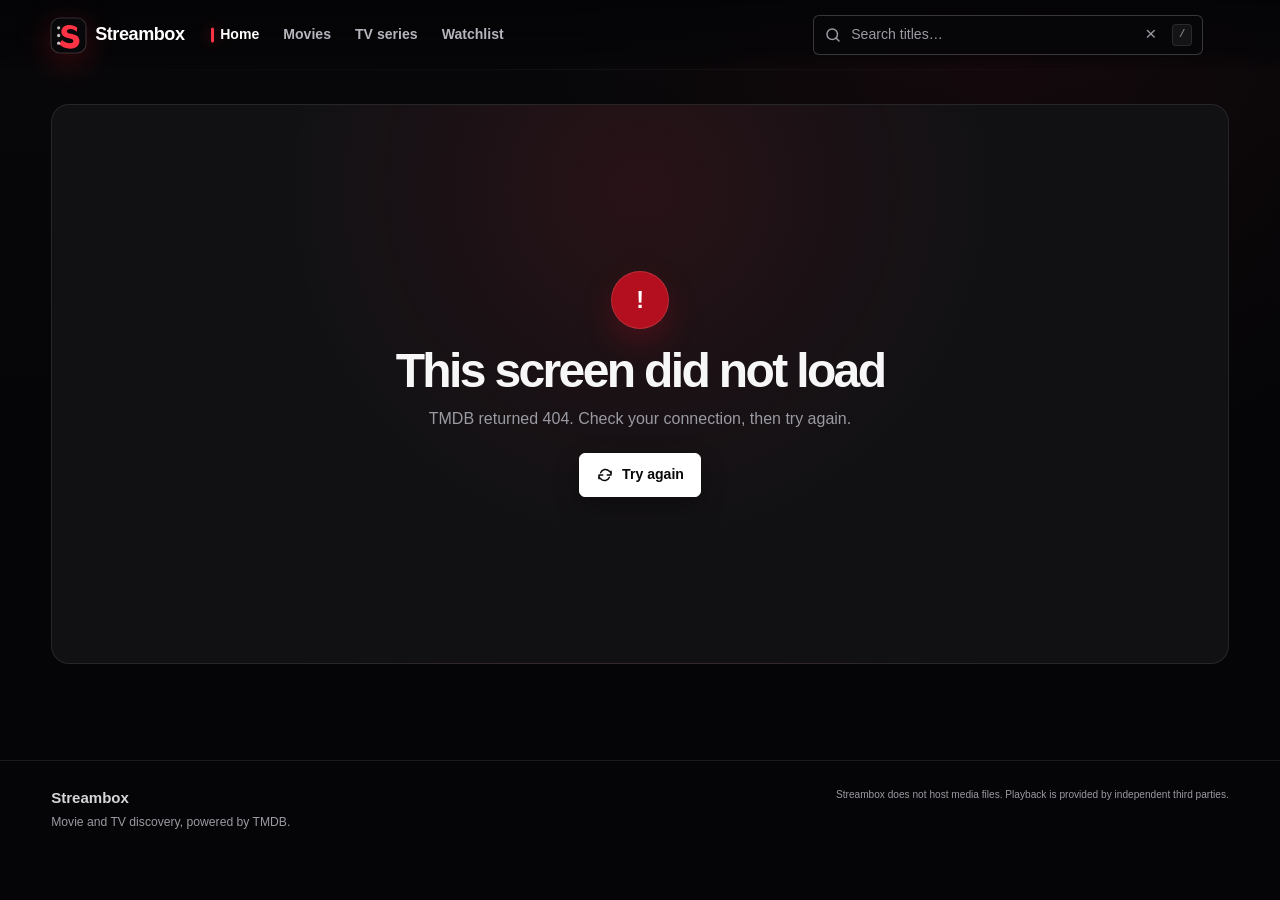
==== index.html @ b976c055 "Add files via upload" ====
<!doctype html>
<html lang="en" data-theme="dark">
<head>
  <meta charset="utf-8">
  <meta name="viewport" content="width=device-width, initial-scale=1, viewport-fit=cover">
  <meta name="theme-color" content="#050507">
  <meta name="color-scheme" content="dark">

  <title>Streambox — Discover Movies &amp; TV Series</title>
  <meta name="description" content="Explore and filter trending movies and TV series on Streambox, save a watchlist, and continue from your latest season and episode.">
  <meta name="author" content="Streambox">
  <meta name="application-name" content="Streambox">
  <meta name="apple-mobile-web-app-title" content="Streambox">
  <meta name="robots" content="index, follow, max-image-preview:large, max-snippet:-1, max-video-preview:-1">
  <meta name="referrer" content="strict-origin-when-cross-origin">

  <link rel="canonical" href="https://streambox.robpertua.workers.dev/">
  <link rel="sitemap" type="application/xml" href="https://streambox.robpertua.workers.dev/sitemap.xml">
  <meta property="og:type" content="website">
  <meta property="og:url" content="https://streambox.robpertua.workers.dev/">
  <meta property="og:locale" content="en_US">
  <meta property="og:site_name" content="Streambox">
  <meta property="og:title" content="Streambox — Discover Movies &amp; TV Series">
  <meta property="og:description" content="Explore trending movies and TV series, search the TMDB catalog, and build your personal watchlist.">
  <meta property="og:image" content="https://streambox.robpertua.workers.dev/og-image.jpeg">
  <meta property="og:image:alt" content="Streambox movie and TV catalog">
  <meta property="og:image:type" content="image/jpeg">
  <meta property="og:image:width" content="1200">
  <meta property="og:image:height" content="630">
  <meta name="twitter:card" content="summary_large_image">
  <meta name="twitter:title" content="Streambox — Discover Movies &amp; TV Series">
  <meta name="twitter:description" content="Explore trending movies and TV series, search the TMDB catalog, and build your personal watchlist.">
  <meta name="twitter:image" content="https://streambox.robpertua.workers.dev/og-image.jpeg">
  <meta name="twitter:image:alt" content="Streambox movie and TV catalog">

  <link rel="icon" href="favicon.ico" sizes="any">
  <link rel="icon" href="favicon.svg" type="image/svg+xml">
  <link rel="apple-touch-icon" href="apple-touch-icon.png">

  <link rel="preconnect" href="https://image.tmdb.org" crossorigin>
  <link rel="dns-prefetch" href="https://image.tmdb.org">

  <script type="application/ld+json">
  {
    "@context": "https://schema.org",
    "@graph": [
      {
        "@type": "WebSite",
        "@id": "https://streambox.robpertua.workers.dev/#website",
        "url": "https://streambox.robpertua.workers.dev/",
        "name": "Streambox",
        "description": "Discover movies and TV series, search the TMDB catalog, and save a personal watchlist.",
        "inLanguage": "en"
      },
      {
        "@type": "WebApplication",
        "@id": "https://streambox.robpertua.workers.dev/#app",
        "name": "Streambox",
        "description": "A responsive movie and TV discovery catalog powered by TMDB.",
        "url": "https://streambox.robpertua.workers.dev/",
        "image": "https://streambox.robpertua.workers.dev/og-image.jpeg",
        "applicationCategory": "EntertainmentApplication",
        "operatingSystem": "Any",
        "isAccessibleForFree": true,
        "isPartOf": {
          "@id": "https://streambox.robpertua.workers.dev/#website"
        },
        "offers": {
          "@type": "Offer",
          "price": "0",
          "priceCurrency": "USD"
        },
        "author": {
          "@type": "Organization",
          "name": "Streambox"
        }
      }
    ]
  }
  </script>

  <link rel="stylesheet" href="styles.css">
  <script src="app.js" defer></script>
</head>
<body>
  <a class="skip-link" href="#app">Skip to content</a>

  <header class="site-header" id="siteHeader">
    <nav class="nav" aria-label="Primary navigation">
      <a class="brand" href="#/home" aria-label="Streambox home">
        <svg class="brand-mark" viewBox="0 0 64 64" aria-hidden="true">
          <rect width="64" height="64" rx="16"></rect>
          <path d="M48 18c-4-3-9-5-14-5-9 0-15 5-15 12 0 8 7 10 14 12 5 1 8 2 8 5 0 2-2 4-6 4-5 0-10-2-15-6l-5 8c5 5 12 8 20 8 10 0 17-5 17-14 0-8-6-11-15-13-5-1-8-2-8-5 0-2 2-4 6-4 4 0 8 1 12 5z"></path>
          <circle cx="14" cy="18" r="3"></circle>
          <circle cx="14" cy="32" r="3"></circle>
          <circle cx="14" cy="46" r="3"></circle>
        </svg>
        <span class="brand-name">Streambox</span>
      </a>

      <div class="tabs desktop-tabs" aria-label="Browse">
        <a href="#/home" data-tab>Home</a>
        <a href="#/movies" data-tab>Movies</a>
        <a href="#/tv" data-tab>TV series</a>
        <a href="#/watchlist" data-tab>Watchlist</a>
      </div>

      <div class="search-wrap">
        <div class="search" role="search">
          <svg viewBox="0 0 24 24" aria-hidden="true">
            <circle cx="11" cy="11" r="7"></circle>
            <path d="m20 20-4-4"></path>
          </svg>
          <label class="visually-hidden" for="q">Search movies and TV series</label>
          <input id="q" type="search" role="combobox" placeholder="Search titles…" autocomplete="off" aria-autocomplete="list" aria-haspopup="listbox" aria-controls="suggest" aria-expanded="false">
          <button class="search-clear" id="searchClear" type="button" aria-label="Clear search" hidden>×</button>
          <kbd class="kbd" aria-hidden="true">/</kbd>
        </div>
        <div id="suggest" class="suggest" role="listbox" aria-label="Search suggestions"></div>
      </div>

      <div class="nav-actions">
        <button class="mobile-menu-btn" id="mobileMenuBtn" type="button" aria-label="Open menu" aria-controls="mobileMenu" aria-expanded="false">
          <span></span>
          <span></span>
          <span></span>
        </button>
      </div>
    </nav>

    <div class="mobile-menu" id="mobileMenu" aria-hidden="true">
      <nav class="mobile-menu-content" aria-label="Mobile navigation">
        <a href="#/home" data-tab class="mobile-menu-item">
          <svg viewBox="0 0 24 24" aria-hidden="true"><path d="m3 10 9-7 9 7v10a1 1 0 0 1-1 1h-5v-7H9v7H4a1 1 0 0 1-1-1Z"></path></svg>
          Home
        </a>
        <a href="#/movies" data-tab class="mobile-menu-item">
          <svg viewBox="0 0 24 24" aria-hidden="true"><rect x="3" y="4" width="18" height="16" rx="2"></rect><path d="m3 9 18-5M8 5l3 4M15 4l3 4"></path></svg>
          Movies
        </a>
        <a href="#/tv" data-tab class="mobile-menu-item">
          <svg viewBox="0 0 24 24" aria-hidden="true"><rect x="3" y="5" width="18" height="14" rx="2"></rect><path d="m8 2 4 3 4-3"></path></svg>
          TV series
        </a>
        <a href="#/watchlist" data-tab class="mobile-menu-item">
          <svg viewBox="0 0 24 24" aria-hidden="true"><path d="M6 4a2 2 0 0 1 2-2h8a2 2 0 0 1 2 2v18l-6-4-6 4Z"></path></svg>
          Watchlist
        </a>
      </nav>
    </div>
  </header>

  <main id="app" tabindex="-1" aria-live="polite" aria-busy="true">
    <section class="seo-fallback">
      <h1>Discover movies and TV series with Streambox</h1>
      <p>Explore trending titles from the TMDB catalog, search for movies and shows, save a personal watchlist, and continue watching across visits.</p>
    </section>
  </main>

  <footer class="site-footer">
    <div>
      <strong>Streambox</strong>
      <span>Movie and TV discovery, powered by TMDB.</span>
    </div>
    <small>Streambox does not host media files. Playback is provided by independent third parties.</small>
  </footer>

  <div class="toast" id="toast" role="status" aria-live="polite" aria-atomic="true"></div>
</body>
</html>
---- styles.css ----
:root {
  --bg: #050507;
  --bg-soft: #0a0a0d;
  --surface: #111114;
  --surface-raised: #18181d;
  --surface-hover: #222228;
  --text: #f7f7f8;
  --text-soft: #d5d5da;
  --muted: #9a9aa2;
  --muted-strong: #b5b5bc;
  --line: rgba(255, 255, 255, 0.09);
  --line-strong: rgba(255, 255, 255, 0.17);
  --brand: #e31b2b;
  --brand-bright: #ff3344;
  --brand-deep: #b40f1e;
  --focus: #65d5ff;
  --success: #56cc8a;
  --danger: #ff6573;
  --shadow-card: 0 18px 44px rgba(0, 0, 0, 0.52);
  --shadow-float: 0 28px 80px rgba(0, 0, 0, 0.64);
  --radius-sm: 7px;
  --radius-md: 12px;
  --radius-lg: 18px;
  --header-height: 70px;
  --content-width: 1760px;
  --page-pad: clamp(18px, 4vw, 68px);
  --display-font: "Avenir Next", "Helvetica Neue", Arial, sans-serif;
  --body-font: Inter, "Avenir Next", "Helvetica Neue", Arial, sans-serif;
  --utility-font: ui-monospace, "SFMono-Regular", Consolas, "Liberation Mono", monospace;
}

*,
*::before,
*::after {
  box-sizing: border-box;
}

html {
  min-width: 320px;
  color-scheme: dark;
  scroll-behavior: smooth;
  scroll-padding-top: calc(var(--header-height) + 24px);
  -webkit-text-size-adjust: 100%;
}

body {
  min-width: 320px;
  min-height: 100vh;
  margin: 0;
  overflow-x: hidden;
  color: var(--text);
  background: var(--bg);
  font-family: var(--body-font);
  line-height: 1.5;
  text-rendering: optimizeLegibility;
  -webkit-font-smoothing: antialiased;
}

body::before {
  content: "";
  position: fixed;
  inset: 0;
  z-index: -1;
  pointer-events: none;
  background:
    radial-gradient(circle at 78% 5%, rgba(227, 27, 43, 0.055), transparent 28rem),
    linear-gradient(180deg, #08080a 0, var(--bg) 24rem);
}

body.menu-open {
  overflow: hidden;
}

button,
input,
select {
  font: inherit;
}

button,
select,
a {
  -webkit-tap-highlight-color: transparent;
}

button {
  border: 0;
}

a {
  color: inherit;
  text-decoration: none;
}

img,
svg {
  display: block;
}

img {
  max-width: 100%;
}

::selection {
  color: #fff;
  background: var(--brand);
}

:focus-visible {
  outline: 3px solid var(--focus);
  outline-offset: 3px;
}

.visually-hidden {
  position: absolute !important;
  width: 1px !important;
  height: 1px !important;
  padding: 0 !important;
  margin: -1px !important;
  overflow: hidden !important;
  clip: rect(0, 0, 0, 0) !important;
  white-space: nowrap !important;
  border: 0 !important;
}

.skip-link {
  position: fixed;
  top: 10px;
  left: 12px;
  z-index: 1400;
  padding: 10px 14px;
  color: #fff;
  background: var(--brand);
  border-radius: var(--radius-sm);
  font-weight: 800;
  transform: translateY(-160%);
  transition: transform 160ms ease;
}

.skip-link:focus {
  transform: translateY(0);
}

/* Navigation */

.site-header {
  position: fixed;
  inset: 0 0 auto;
  z-index: 100;
  height: var(--header-height);
  background: linear-gradient(180deg, rgba(4, 4, 6, 0.94), rgba(4, 4, 6, 0.68) 72%, transparent);
  backdrop-filter: blur(12px) saturate(1.15);
  -webkit-backdrop-filter: blur(12px) saturate(1.15);
}

.site-header::after {
  content: "";
  position: absolute;
  right: 0;
  bottom: 0;
  left: 0;
  height: 1px;
  background: linear-gradient(90deg, transparent, rgba(255, 255, 255, 0.08), transparent);
  opacity: 0.55;
}

.nav {
  display: grid;
  grid-template-columns: auto auto minmax(220px, 1fr) auto;
  align-items: center;
  gap: clamp(14px, 2vw, 30px);
  width: min(100%, var(--content-width));
  height: 100%;
  margin: 0 auto;
  padding: 0 var(--page-pad);
}

.brand {
  display: inline-flex;
  align-items: center;
  gap: 9px;
  min-width: max-content;
  font-size: 1.13rem;
  font-weight: 900;
  letter-spacing: -0.025em;
}

.brand-mark {
  width: 35px;
  height: 35px;
  overflow: visible;
  filter: drop-shadow(0 8px 16px rgba(227, 27, 43, 0.28));
}

.brand-mark rect {
  fill: #08080a;
  stroke: rgba(255, 255, 255, 0.17);
  stroke-width: 2;
}

.brand-mark path {
  fill: var(--brand-bright);
}

.brand-mark circle {
  fill: rgba(255, 255, 255, 0.75);
}

.brand-name {
  color: #fff;
}

.tabs {
  display: flex;
  align-items: center;
  gap: 4px;
}

.tabs a,
.mobile-menu-item {
  color: var(--muted-strong);
  font-size: 0.88rem;
  font-weight: 650;
}

.tabs a {
  position: relative;
  padding: 9px 10px;
  white-space: nowrap;
  transition: color 160ms ease;
}

.tabs a:hover,
.tabs a.active {
  color: #fff;
}

.tabs a.active::before {
  content: "";
  position: absolute;
  top: 50%;
  left: 1px;
  width: 3px;
  height: 15px;
  background: var(--brand-bright);
  border-radius: 3px;
  box-shadow: 0 0 14px rgba(255, 51, 68, 0.52);
  transform: translateY(-50%);
}

.search-wrap {
  position: relative;
  justify-self: end;
  width: min(100%, 390px);
}

.search {
  display: flex;
  align-items: center;
  gap: 9px;
  min-height: 40px;
  padding: 0 10px;
  color: var(--muted);
  background: rgba(8, 8, 10, 0.72);
  border: 1px solid rgba(255, 255, 255, 0.2);
  border-radius: 6px;
  transition: background 160ms ease, border-color 160ms ease, box-shadow 160ms ease;
}

.search:focus-within {
  color: #fff;
  background: rgba(15, 15, 18, 0.96);
  border-color: rgba(255, 255, 255, 0.62);
  box-shadow: 0 0 0 3px rgba(101, 213, 255, 0.12);
}

.search > svg {
  width: 18px;
  height: 18px;
  flex: 0 0 auto;
  fill: none;
  stroke: currentColor;
  stroke-width: 2;
  stroke-linecap: round;
}

.search input {
  width: 100%;
  min-width: 0;
  padding: 0;
  color: #fff;
  background: transparent;
  border: 0;
  outline: 0;
  font-size: 0.88rem;
}

.search input::-webkit-search-cancel-button {
  display: none;
}

.search input::placeholder {
  color: var(--muted);
  opacity: 1;
}

.search-clear {
  display: grid;
  width: 24px;
  height: 24px;
  flex: 0 0 auto;
  place-items: center;
  padding: 0 0 2px;
  color: var(--muted);
  background: transparent;
  border-radius: 50%;
  cursor: pointer;
  font-size: 1.2rem;
  line-height: 1;
}

.search-clear:hover {
  color: #fff;
  background: rgba(255, 255, 255, 0.1);
}

.kbd {
  padding: 2px 6px;
  color: var(--muted);
  background: rgba(255, 255, 255, 0.06);
  border: 1px solid var(--line);
  border-radius: 4px;
  font-family: var(--utility-font);
  font-size: 0.66rem;
}

.suggest {
  position: absolute;
  top: calc(100% + 9px);
  right: 0;
  left: 0;
  z-index: 110;
  max-height: min(480px, calc(100vh - var(--header-height) - 30px));
  overflow: auto;
  visibility: hidden;
  background: rgba(14, 14, 17, 0.98);
  border: 1px solid var(--line-strong);
  border-radius: 9px;
  box-shadow: var(--shadow-float);
  opacity: 0;
  transform: translateY(-5px);
  transition: opacity 140ms ease, transform 140ms ease, visibility 140ms;
}

.suggest.show {
  visibility: visible;
  opacity: 1;
  transform: translateY(0);
}

.suggest-item {
  display: grid;
  grid-template-columns: 42px minmax(0, 1fr) auto;
  align-items: center;
  gap: 12px;
  min-height: 68px;
  padding: 8px 10px;
  border-bottom: 1px solid var(--line);
}

.suggest-item:last-child {
  border-bottom: 0;
}

.suggest-item:hover,
.suggest-item[aria-selected="true"] {
  background: rgba(255, 255, 255, 0.075);
}

.suggest-poster,
.suggest-placeholder {
  width: 42px;
  height: 54px;
  border-radius: 4px;
  object-fit: cover;
  background: var(--surface-raised);
}

.suggest-placeholder {
  display: grid;
  place-items: center;
  color: var(--brand-bright);
  font-weight: 900;
}

.suggest-copy {
  min-width: 0;
}

.suggest-title {
  overflow: hidden;
  font-weight: 750;
  text-overflow: ellipsis;
  white-space: nowrap;
}

.suggest-meta,
.suggest-kind,
.suggest-empty {
  color: var(--muted);
  font-size: 0.76rem;
}

.suggest-kind {
  font-family: var(--utility-font);
  text-transform: uppercase;
}

.suggest-empty {
  padding: 18px;
  text-align: center;
}

.suggest-all {
  display: flex;
  align-items: center;
  justify-content: center;
  gap: 8px;
  min-height: 48px;
  padding: 10px 14px;
  color: var(--text-soft);
  background: rgba(227, 27, 43, 0.08);
  font-size: 0.78rem;
  font-weight: 750;
}

.suggest-all:hover {
  color: #fff;
  background: rgba(227, 27, 43, 0.17);
}

.suggest-all svg {
  width: 17px;
  height: 17px;
  fill: none;
  stroke: currentColor;
  stroke-width: 2;
}

.nav-actions {
  display: flex;
  align-items: center;
  gap: 8px;
}

.mobile-menu-btn {
  display: grid;
  place-items: center;
  color: var(--text-soft);
  background: rgba(255, 255, 255, 0.07);
  border: 1px solid var(--line);
  cursor: pointer;
  transition: color 160ms ease, background 160ms ease, border-color 160ms ease, transform 160ms ease;
}

.mobile-menu-btn:hover {
  color: #fff;
  background: rgba(255, 255, 255, 0.13);
  border-color: var(--line-strong);
}

.mobile-menu-btn {
  position: relative;
  display: none;
  width: 40px;
  height: 40px;
  border-radius: 7px;
}

.mobile-menu-btn span {
  position: absolute;
  left: 10px;
  width: 18px;
  height: 2px;
  background: currentColor;
  border-radius: 2px;
  transition: transform 180ms ease, opacity 180ms ease, top 180ms ease;
}

.mobile-menu-btn span:nth-child(1) { top: 12px; }
.mobile-menu-btn span:nth-child(2) { top: 18px; }
.mobile-menu-btn span:nth-child(3) { top: 24px; }
.mobile-menu-btn.active span:nth-child(1) { top: 18px; transform: rotate(45deg); }
.mobile-menu-btn.active span:nth-child(2) { opacity: 0; }
.mobile-menu-btn.active span:nth-child(3) { top: 18px; transform: rotate(-45deg); }

.mobile-menu {
  position: fixed;
  inset: var(--header-height) 0 0;
  z-index: 95;
  visibility: hidden;
  padding: 12px var(--page-pad) 24px;
  background: rgba(0, 0, 0, 0.76);
  opacity: 0;
  backdrop-filter: blur(10px);
  -webkit-backdrop-filter: blur(10px);
  transition: opacity 180ms ease, visibility 180ms;
}

.mobile-menu.active {
  visibility: visible;
  opacity: 1;
}

.mobile-menu-content {
  display: grid;
  gap: 4px;
  width: min(100%, 520px);
  margin-left: auto;
  padding: 9px;
  background: #101013;
  border: 1px solid var(--line-strong);
  border-radius: var(--radius-md);
  box-shadow: var(--shadow-float);
  transform: translateY(-10px);
  transition: transform 180ms ease;
}

.mobile-menu.active .mobile-menu-content {
  transform: translateY(0);
}

.mobile-menu-item {
  position: relative;
  display: flex;
  align-items: center;
  gap: 12px;
  min-height: 49px;
  padding: 10px 13px;
  border-radius: 7px;
}

.mobile-menu-item:hover,
.mobile-menu-item.active {
  color: #fff;
  background: rgba(255, 255, 255, 0.075);
}

.mobile-menu-item.active::before {
  content: "";
  position: absolute;
  inset: 11px auto 11px 0;
  width: 3px;
  background: var(--brand-bright);
  border-radius: 3px;
}

.mobile-menu-item svg {
  width: 20px;
  height: 20px;
  fill: none;
  stroke: currentColor;
  stroke-width: 1.8;
  stroke-linecap: round;
  stroke-linejoin: round;
}

/* Main views */

main {
  width: min(100%, var(--content-width));
  min-height: calc(100vh - 140px);
  margin: 0 auto;
  padding: calc(var(--header-height) + 34px) var(--page-pad) 78px;
}

.hero {
  position: relative;
  width: 100vw;
  min-height: clamp(590px, 78svh, 900px);
  margin: calc(0px - var(--header-height) - 34px) calc(50% - 50vw) 0;
  overflow: hidden;
  isolation: isolate;
  background: #09090c;
}

.hero::after {
  content: "";
  position: absolute;
  right: 0;
  bottom: 0;
  left: 0;
  z-index: 2;
  height: 34%;
  pointer-events: none;
  background: linear-gradient(180deg, transparent, var(--bg) 92%);
}

.hero-picture,
.hero-media,
.hero-shade,
.hero-no-image {
  position: absolute;
  inset: 0;
  width: 100%;
  height: 100%;
}

.hero-media {
  object-fit: cover;
  object-position: center 24%;
  filter: saturate(0.94) contrast(1.04);
  transform: scale(1.015);
}

.hero-shade {
  z-index: 1;
  background:
    linear-gradient(90deg, rgba(4, 4, 6, 0.98) 0%, rgba(4, 4, 6, 0.84) 27%, rgba(4, 4, 6, 0.3) 54%, rgba(4, 4, 6, 0.05) 72%),
    linear-gradient(0deg, var(--bg) 0%, rgba(5, 5, 7, 0.67) 18%, rgba(5, 5, 7, 0.05) 54%),
    linear-gradient(180deg, rgba(0, 0, 0, 0.55), transparent 24%);
}

.hero-no-image {
  background:
    radial-gradient(circle at 72% 35%, rgba(227, 27, 43, 0.35), transparent 24rem),
    linear-gradient(118deg, #08080a 18%, #17171c 68%, #09090c);
}

.hero-no-image::before,
.hero-no-image::after {
  content: "";
  position: absolute;
  border-radius: 50%;
  border: 1px solid rgba(255, 255, 255, 0.08);
}

.hero-no-image::before {
  width: 34rem;
  height: 34rem;
  top: 8%;
  right: 6%;
  box-shadow: inset 0 0 0 5rem rgba(255, 255, 255, 0.018);
}

.hero-no-image::after {
  width: 18rem;
  height: 18rem;
  top: 26%;
  right: 18%;
  background: rgba(227, 27, 43, 0.08);
}

.hero-content {
  position: relative;
  z-index: 3;
  display: flex;
  min-height: clamp(590px, 78svh, 900px);
  max-width: min(720px, 58vw);
  justify-content: center;
  flex-direction: column;
  padding: calc(var(--header-height) + 7svh) max(var(--page-pad), calc((100vw - var(--content-width)) / 2 + var(--page-pad))) 17svh;
}

.eyebrow {
  margin: 0 0 10px;
  color: var(--brand-bright);
  font-family: var(--utility-font);
  font-size: 0.72rem;
  font-weight: 800;
  letter-spacing: 0.12em;
  text-transform: uppercase;
}

.hero .eyebrow span {
  display: inline-flex;
  align-items: center;
  gap: 8px;
}

.hero .eyebrow span::before {
  content: "";
  width: 4px;
  height: 16px;
  background: var(--brand-bright);
  border-radius: 3px;
  box-shadow: 0 0 16px rgba(255, 51, 68, 0.48);
}

.hero h1,
.page-title,
.detail-title,
.state-title {
  font-family: var(--display-font);
  font-weight: 850;
  line-height: 0.96;
  letter-spacing: -0.055em;
}

.hero h1 {
  max-width: 12ch;
  margin: 0;
  text-wrap: balance;
  text-shadow: 0 6px 28px rgba(0, 0, 0, 0.48);
  font-size: clamp(3.35rem, 6.8vw, 7.3rem);
}

.hero-meta {
  display: flex;
  align-items: center;
  flex-wrap: wrap;
  gap: 8px 13px;
  margin-top: 20px;
  color: rgba(255, 255, 255, 0.78);
  font-family: var(--utility-font);
  font-size: 0.76rem;
}

.hero-meta span + span::before {
  content: "";
  display: inline-block;
  width: 3px;
  height: 3px;
  margin: 0 13px 2px 0;
  background: rgba(255, 255, 255, 0.46);
  border-radius: 50%;
}

.hero-rating {
  color: #fff;
  font-weight: 800;
}

.hero-copy {
  display: -webkit-box;
  max-width: 59ch;
  overflow: hidden;
  margin: 17px 0 0;
  color: rgba(255, 255, 255, 0.8);
  font-size: clamp(0.98rem, 1.35vw, 1.13rem);
  line-height: 1.62;
  text-shadow: 0 3px 20px rgba(0, 0, 0, 0.5);
  -webkit-box-orient: vertical;
  -webkit-line-clamp: 3;
}

.hero-actions {
  display: flex;
  flex-wrap: wrap;
  gap: 11px;
  margin-top: 26px;
}

.btn {
  display: inline-flex;
  min-height: 44px;
  align-items: center;
  justify-content: center;
  gap: 8px;
  padding: 10px 16px;
  color: var(--text);
  background: var(--surface-raised);
  border: 1px solid var(--line-strong);
  border-radius: 6px;
  cursor: pointer;
  font-size: 0.88rem;
  font-weight: 760;
  line-height: 1.1;
  transition: color 160ms ease, background 160ms ease, border-color 160ms ease, transform 160ms ease, box-shadow 160ms ease;
}

.btn:hover {
  background: var(--surface-hover);
  border-color: rgba(255, 255, 255, 0.27);
  transform: translateY(-1px);
}

.btn:active {
  transform: translateY(0);
}

.btn:disabled {
  cursor: not-allowed;
  opacity: 0.42;
  transform: none;
}

.btn:disabled:hover {
  background: var(--surface-raised);
  border-color: var(--line-strong);
  transform: none;
}

.btn-accent {
  min-width: 112px;
  color: #08080a;
  background: #fff;
  border-color: #fff;
  box-shadow: 0 10px 25px rgba(0, 0, 0, 0.3);
}

.btn-accent:hover {
  color: #08080a;
  background: rgba(255, 255, 255, 0.82);
  border-color: transparent;
}

.btn-quiet {
  min-width: 118px;
  color: #fff;
  background: rgba(93, 93, 99, 0.72);
  border-color: transparent;
  backdrop-filter: blur(10px);
  -webkit-backdrop-filter: blur(10px);
}

.btn-quiet:hover {
  background: rgba(113, 113, 120, 0.75);
  border-color: transparent;
}

.btn-danger {
  color: #fff;
  background: var(--brand-deep);
  border-color: transparent;
}

.btn svg {
  width: 18px;
  height: 18px;
  fill: none;
  stroke: currentColor;
  stroke-width: 2;
  stroke-linecap: round;
  stroke-linejoin: round;
}

.hero-actions .btn {
  min-height: 48px;
  padding-inline: 20px;
  font-size: 0.95rem;
}

.section {
  position: relative;
  z-index: 4;
  margin-top: clamp(42px, 5vw, 66px);
}

.hero + .section {
  margin-top: -76px;
}

.section-head,
.page-head {
  display: flex;
  align-items: end;
  justify-content: space-between;
  gap: 18px;
  margin-bottom: 13px;
}

.section-title,
.page-title {
  margin: 0;
}

.section-title {
  position: relative;
  padding-left: 11px;
  font-size: clamp(1.12rem, 2vw, 1.46rem);
  font-weight: 780;
  letter-spacing: -0.028em;
}

.section-title::before {
  content: "";
  position: absolute;
  inset: 12% auto 12% 0;
  width: 3px;
  background: var(--brand);
  border-radius: 3px;
}

.section-note,
.page-subtitle {
  margin: 4px 0 0;
  color: var(--muted);
  font-size: 0.82rem;
}

.section-note {
  padding-left: 11px;
}

.section-link {
  color: var(--muted-strong);
  font-size: 0.8rem;
  font-weight: 750;
  white-space: nowrap;
  transition: color 160ms ease;
}

.section-link:hover {
  color: #fff;
}

.section-button {
  display: inline-flex;
  align-items: center;
  gap: 7px;
  padding: 7px 9px;
  color: var(--muted-strong);
  background: transparent;
  border-radius: 5px;
  cursor: pointer;
}

.section-button:hover {
  color: #fff;
  background: rgba(255, 255, 255, 0.06);
}

.section-button svg {
  width: 15px;
  height: 15px;
  fill: none;
  stroke: currentColor;
  stroke-linecap: round;
  stroke-linejoin: round;
  stroke-width: 1.8;
}

/* Content cards */

.media-grid,
.media-rail {
  display: grid;
  gap: clamp(8px, 1.2vw, 16px);
}

.media-grid {
  grid-template-columns: repeat(auto-fill, minmax(min(100%, 158px), 1fr));
  gap: clamp(20px, 2.5vw, 34px) clamp(10px, 1.4vw, 18px);
}

.media-rail {
  grid-auto-columns: clamp(236px, 22vw, 340px);
  grid-auto-flow: column;
  margin: -14px calc(0px - var(--page-pad)) -18px;
  padding: 18px var(--page-pad) 22px;
  overflow-x: auto;
  overscroll-behavior-inline: contain;
  scroll-padding-inline: var(--page-pad);
  scroll-snap-type: inline proximity;
  scrollbar-color: rgba(255, 255, 255, 0.2) transparent;
  scrollbar-width: thin;
}

.media-rail::-webkit-scrollbar {
  height: 5px;
}

.media-rail::-webkit-scrollbar-thumb {
  background: rgba(255, 255, 255, 0.18);
  border-radius: 10px;
}

.card {
  position: relative;
  min-width: 0;
  scroll-snap-align: start;
}

.card-poster {
  position: relative;
  overflow: hidden;
  aspect-ratio: 2 / 3;
  background: var(--surface);
  border: 1px solid rgba(255, 255, 255, 0.07);
  border-radius: 7px;
  box-shadow: 0 5px 15px rgba(0, 0, 0, 0.18);
  transform: translateZ(0);
  transition: transform 220ms ease, border-color 220ms ease, box-shadow 220ms ease;
}

.card-landscape .card-poster {
  aspect-ratio: 16 / 9;
  border-radius: 6px;
}

.card:hover {
  z-index: 5;
}

.card:hover .card-poster,
.card:focus-visible .card-poster {
  border-color: rgba(255, 255, 255, 0.24);
  box-shadow: var(--shadow-card);
  transform: translateY(-5px) scale(1.025);
}

.card-poster::after {
  content: "";
  position: absolute;
  inset: auto 0 0;
  z-index: 1;
  height: 45%;
  pointer-events: none;
  background: linear-gradient(0deg, rgba(3, 3, 5, 0.88), transparent);
}

.card-poster img {
  width: 100%;
  height: 100%;
  object-fit: cover;
  transition: transform 420ms ease, filter 220ms ease;
}

.card:hover .card-poster img {
  filter: saturate(1.07) contrast(1.03);
  transform: scale(1.045);
}

.poster-placeholder,
.image-failed {
  display: grid;
  width: 100%;
  height: 100%;
  place-items: center;
  color: rgba(255, 255, 255, 0.75);
  background:
    radial-gradient(circle at 70% 22%, rgba(227, 27, 43, 0.26), transparent 44%),
    linear-gradient(145deg, #26262d, #101013 70%);
  font-size: 2.4rem;
  font-weight: 900;
}

.image-failed img {
  display: none;
}

.image-failed::before {
  content: attr(data-fallback);
}

.rating {
  position: absolute;
  top: 8px;
  right: 8px;
  z-index: 2;
  display: inline-flex;
  align-items: center;
  gap: 4px;
  padding: 4px 7px;
  color: #fff;
  background: rgba(5, 5, 7, 0.76);
  border: 1px solid rgba(255, 255, 255, 0.16);
  border-radius: 4px;
  font-family: var(--utility-font);
  font-size: 0.67rem;
  font-weight: 800;
  backdrop-filter: blur(8px);
  -webkit-backdrop-filter: blur(8px);
}

.media-badge {
  position: absolute;
  right: 8px;
  bottom: 8px;
  z-index: 2;
  padding: 4px 6px;
  color: rgba(255, 255, 255, 0.86);
  background: rgba(5, 5, 7, 0.72);
  border: 1px solid rgba(255, 255, 255, 0.13);
  border-radius: 4px;
  font-family: var(--utility-font);
  font-size: 0.58rem;
  letter-spacing: 0.08em;
  text-transform: uppercase;
  backdrop-filter: blur(8px);
  -webkit-backdrop-filter: blur(8px);
}

.progress-badge {
  position: absolute;
  bottom: 8px;
  left: 8px;
  z-index: 2;
  max-width: calc(100% - 78px);
  overflow: hidden;
  padding: 4px 6px;
  color: #fff;
  background: rgba(180, 15, 30, 0.88);
  border-radius: 4px;
  font-family: var(--utility-font);
  font-size: 0.58rem;
  text-overflow: ellipsis;
  white-space: nowrap;
}

.card-copy {
  padding: 9px 2px 2px;
}

.card-title {
  display: -webkit-box;
  overflow: hidden;
  margin: 0;
  color: var(--text-soft);
  font-size: 0.86rem;
  font-weight: 720;
  line-height: 1.3;
  -webkit-box-orient: vertical;
  -webkit-line-clamp: 2;
}

.card:hover .card-title {
  color: #fff;
}

.card-meta {
  display: flex;
  align-items: center;
  gap: 7px;
  margin-top: 5px;
  color: var(--muted);
  font-family: var(--utility-font);
  font-size: 0.66rem;
}

.card-meta span + span::before {
  content: "·";
  margin-right: 7px;
}

/* Catalog pages */

.page-head {
  align-items: flex-start;
  margin: clamp(20px, 4vw, 54px) 0 30px;
  padding-bottom: 24px;
  border-bottom: 1px solid var(--line);
}

.page-title {
  font-size: clamp(2.75rem, 6vw, 5.8rem);
}

.page-head .eyebrow {
  margin-bottom: 12px;
}

.result-count {
  padding-top: 10px;
  color: var(--muted);
  font-family: var(--utility-font);
  font-size: 0.73rem;
}

.filter-bar {
  display: grid;
  grid-template-columns: minmax(150px, 1.15fr) minmax(100px, 0.55fr) minmax(120px, 0.7fr) minmax(140px, 0.75fr) auto;
  gap: 10px;
  align-items: end;
  margin: -10px 0 34px;
  padding: 15px;
  background: rgba(17, 17, 20, 0.88);
  border: 1px solid var(--line);
  border-radius: var(--radius-md);
  box-shadow: 0 12px 32px rgba(0, 0, 0, 0.18);
}

.filter-bar:has(.filter-query) {
  grid-template-columns: minmax(190px, 1.4fr) repeat(5, minmax(105px, 0.62fr)) auto;
}

.watchlist-filters {
  grid-template-columns: minmax(210px, 1.6fr) minmax(130px, 0.7fr) minmax(145px, 0.8fr) auto;
}

.filter-field {
  display: grid;
  min-width: 0;
  gap: 5px;
}

.filter-field > span {
  color: var(--muted);
  font-family: var(--utility-font);
  font-size: 0.62rem;
  letter-spacing: 0.055em;
  text-transform: uppercase;
}

.filter-bar .select,
.filter-input {
  width: 100%;
  min-width: 0;
  min-height: 44px;
}

.filter-input {
  padding: 8px 11px;
  color: var(--text);
  background: var(--surface-raised);
  border: 1px solid var(--line-strong);
  border-radius: 6px;
}

.filter-input::placeholder {
  color: var(--muted);
}

.filter-input:hover,
.filter-input:focus {
  border-color: rgba(255, 255, 255, 0.31);
}

.filter-actions {
  display: flex;
  gap: 7px;
}

.filter-actions .btn {
  min-height: 44px;
  white-space: nowrap;
}

.pagination {
  display: flex;
  align-items: center;
  justify-content: center;
  gap: 12px;
  margin-top: 42px;
}

.page-info {
  min-width: 100px;
  color: var(--muted);
  font-family: var(--utility-font);
  font-size: 0.73rem;
  text-align: center;
}

/* Watch view */

.watch-layout {
  display: grid;
  grid-template-columns: minmax(0, 1.85fr) minmax(300px, 0.7fr);
  gap: clamp(16px, 2vw, 28px);
  align-items: start;
  margin-top: clamp(16px, 3vw, 38px);
}

.panel {
  min-width: 0;
  background: var(--surface);
  border: 1px solid var(--line);
  border-radius: var(--radius-md);
  box-shadow: 0 16px 46px rgba(0, 0, 0, 0.24);
}

.player-panel {
  padding: clamp(8px, 1vw, 12px);
  background: #09090b;
}

.player-shell {
  position: relative;
  overflow: hidden;
  background: #000;
  border: 1px solid rgba(255, 255, 255, 0.1);
  border-radius: 7px;
}

.player-frame {
  position: relative;
  aspect-ratio: 16 / 9;
  overflow: hidden;
  background: #000;
}

.player-container,
.player-container iframe,
.player-loading {
  position: absolute;
  inset: 0;
  width: 100%;
  height: 100%;
}

.player-container iframe {
  display: block;
  border: 0;
  background: #000;
  pointer-events: auto;
  touch-action: manipulation;
}

.player-loading {
  z-index: 2;
  display: grid;
  place-items: center;
  color: rgba(255, 255, 255, 0.8);
  background: #050507;
  pointer-events: none;
  transition: opacity 180ms ease, visibility 180ms;
}

.player-loading.hidden {
  display: none;
  visibility: hidden;
  opacity: 0;
}

.player-loading.failed {
  align-content: center;
  gap: 18px;
  padding: 24px;
  color: #fff;
  background:
    radial-gradient(circle at 50% 45%, rgba(227, 27, 43, 0.17), transparent 44%),
    #050507;
  pointer-events: auto;
  text-align: center;
}

.player-loading.failed .loader-copy {
  max-width: 46ch;
  font-size: 0.9rem;
}

.player-next-btn {
  justify-self: center;
}

.loader-copy {
  display: grid;
  justify-items: center;
  gap: 12px;
  font-size: 0.78rem;
}

.spinner {
  width: 29px;
  height: 29px;
  border: 3px solid rgba(255, 255, 255, 0.13);
  border-top-color: var(--brand-bright);
  border-radius: 50%;
  animation: spin 700ms linear infinite;
}

.watch-controls {
  display: flex;
  align-items: end;
  justify-content: space-between;
  flex-wrap: wrap;
  gap: 15px;
  padding: 15px 3px 3px;
}

.control-grid,
.watch-actions,
.episode-controls {
  display: flex;
  align-items: end;
  flex-wrap: wrap;
  gap: 9px;
}

.watch-actions {
  justify-content: flex-end;
}

.source-help {
  flex-basis: 100%;
  width: 100%;
  margin: 10px 2px 0;
  color: var(--muted);
  font-size: 0.72rem;
}

.source-help strong {
  color: var(--text-soft);
}

.select-group {
  display: grid;
  gap: 5px;
}

.select-group label {
  color: var(--muted);
  font-family: var(--utility-font);
  font-size: 0.64rem;
  letter-spacing: 0.055em;
  text-transform: uppercase;
}

.select {
  min-width: 132px;
  min-height: 44px;
  padding: 8px 34px 8px 11px;
  color: var(--text);
  background-color: var(--surface-raised);
  border: 1px solid var(--line-strong);
  border-radius: 6px;
  cursor: pointer;
}

.select:hover {
  border-color: rgba(255, 255, 255, 0.31);
}

.episode-nav {
  display: flex;
  gap: 6px;
}

.episode-nav .btn {
  width: 44px;
  padding: 0;
}

.detail-panel {
  position: sticky;
  top: calc(var(--header-height) + 18px);
  padding: clamp(20px, 2.5vw, 30px);
  background:
    linear-gradient(145deg, rgba(255, 255, 255, 0.025), transparent 46%),
    var(--surface);
}

.detail-kicker {
  margin: 0 0 9px;
  color: var(--brand-bright);
  font-family: var(--utility-font);
  font-size: 0.67rem;
  font-weight: 850;
  letter-spacing: 0.12em;
  text-transform: uppercase;
}

.detail-title {
  margin: 0;
  text-wrap: balance;
  font-size: clamp(2.25rem, 4vw, 4rem);
}

.meta-row,
.chips {
  display: flex;
  align-items: center;
  flex-wrap: wrap;
  gap: 7px;
}

.meta-row {
  margin-top: 16px;
  color: var(--muted-strong);
  font-family: var(--utility-font);
  font-size: 0.69rem;
}

.meta-pill,
.chip {
  padding: 6px 8px;
  background: rgba(255, 255, 255, 0.055);
  border: 1px solid var(--line);
  border-radius: 5px;
}

.meta-pill.rating-pill {
  color: #fff;
  background: var(--brand-deep);
  border-color: transparent;
  font-weight: 850;
}

.chips {
  margin-top: 15px;
}

.chip {
  display: inline-flex;
  align-items: center;
  gap: 6px;
  color: var(--text-soft);
  font-size: 0.72rem;
}

.chip img {
  width: 21px;
  height: 21px;
  object-fit: cover;
  border-radius: 4px;
}

.detail-copy {
  margin: 19px 0 0;
  color: var(--text-soft);
  font-size: 0.91rem;
  line-height: 1.72;
}

.provider-block {
  margin-top: 23px;
  padding-top: 18px;
  border-top: 1px solid var(--line);
}

.provider-title {
  margin: 0;
  color: var(--muted);
  font-family: var(--utility-font);
  font-size: 0.65rem;
  letter-spacing: 0.07em;
  text-transform: uppercase;
}

.seasons-grid {
  display: grid;
  grid-template-columns: repeat(auto-fill, minmax(215px, 1fr));
  gap: 11px;
}

.season-card {
  position: relative;
  min-height: 148px;
  padding: 17px;
  overflow: hidden;
  color: var(--text);
  background: var(--surface);
  border: 1px solid var(--line);
  border-radius: 8px;
  cursor: pointer;
  text-align: left;
  transition: background 160ms ease, border-color 160ms ease, transform 160ms ease;
}

.season-card:hover {
  background: var(--surface-raised);
  border-color: var(--line-strong);
  transform: translateY(-2px);
}

.season-card.active {
  background: linear-gradient(135deg, rgba(227, 27, 43, 0.11), var(--surface));
  border-color: rgba(227, 27, 43, 0.6);
}

.season-card.active::before {
  content: "";
  position: absolute;
  inset: 12px auto 12px 0;
  width: 3px;
  background: var(--brand-bright);
  border-radius: 0 3px 3px 0;
  box-shadow: 0 0 14px rgba(255, 51, 68, 0.45);
}

.season-name {
  margin: 0;
  font-size: 1.17rem;
  font-weight: 800;
}

.episode-count {
  margin-top: 4px;
  color: var(--brand-bright);
  font-family: var(--utility-font);
  font-size: 0.67rem;
}

.season-overview {
  display: -webkit-box;
  overflow: hidden;
  margin: 12px 0 0;
  color: var(--muted);
  font-size: 0.77rem;
  line-height: 1.5;
  -webkit-box-orient: vertical;
  -webkit-line-clamp: 3;
}

.episodes-grid {
  display: grid;
  grid-template-columns: repeat(auto-fill, minmax(235px, 1fr));
  gap: 11px;
}

.episode-card {
  min-width: 0;
  padding: 0;
  overflow: hidden;
  color: var(--text);
  background: var(--surface);
  border: 1px solid var(--line);
  border-radius: 8px;
  cursor: pointer;
  text-align: left;
  transition: background 160ms ease, border-color 160ms ease, transform 160ms ease;
}

.episode-card:hover {
  background: var(--surface-raised);
  border-color: var(--line-strong);
  transform: translateY(-2px);
}

.episode-card.active {
  background: linear-gradient(135deg, rgba(227, 27, 43, 0.1), var(--surface));
  border-color: rgba(227, 27, 43, 0.68);
  box-shadow: 0 0 0 1px rgba(227, 27, 43, 0.12);
}

.episode-still {
  position: relative;
  display: block;
  aspect-ratio: 16 / 9;
  overflow: hidden;
  background: var(--surface-raised);
}

.episode-still img {
  width: 100%;
  height: 100%;
  object-fit: cover;
}

.episode-placeholder {
  display: grid;
  width: 100%;
  height: 100%;
  place-items: center;
  color: var(--muted-strong);
  background:
    radial-gradient(circle at 65% 30%, rgba(227, 27, 43, 0.2), transparent 40%),
    var(--surface-raised);
  font-family: var(--utility-font);
  font-size: 1.2rem;
  font-weight: 850;
}

.episode-number {
  position: absolute;
  bottom: 7px;
  left: 7px;
  padding: 4px 6px;
  color: #fff;
  background: rgba(5, 5, 7, 0.78);
  border-radius: 4px;
  font-family: var(--utility-font);
  font-size: 0.6rem;
}

.episode-card-copy {
  display: grid;
  gap: 3px;
  padding: 11px 12px 13px;
}

.episode-card-copy strong {
  overflow: hidden;
  font-size: 0.84rem;
  text-overflow: ellipsis;
  white-space: nowrap;
}

.episode-card-copy span {
  color: var(--muted);
  font-family: var(--utility-font);
  font-size: 0.64rem;
}

.episode-empty {
  margin: 0;
  padding: 22px;
  color: var(--muted);
  background: var(--surface);
  border: 1px solid var(--line);
  border-radius: 8px;
}

.cast-grid {
  display: grid;
  grid-auto-columns: minmax(190px, 242px);
  grid-auto-flow: column;
  gap: 10px;
  padding-bottom: 8px;
  overflow-x: auto;
  scroll-snap-type: inline proximity;
}

.actor {
  display: grid;
  grid-template-columns: 54px minmax(0, 1fr);
  align-items: center;
  gap: 11px;
  padding: 9px;
  background: var(--surface);
  border: 1px solid var(--line);
  border-radius: 8px;
  scroll-snap-align: start;
}

.actor-photo,
.actor-placeholder {
  width: 54px;
  height: 54px;
  border-radius: 5px;
  object-fit: cover;
  background: var(--surface-raised);
}

.actor-placeholder {
  display: grid;
  place-items: center;
  color: var(--brand-bright);
  font-weight: 900;
}

.actor-name,
.actor-role {
  overflow: hidden;
  margin: 0;
  text-overflow: ellipsis;
  white-space: nowrap;
}

.actor-name {
  font-size: 0.84rem;
  font-weight: 750;
}

.actor-role {
  margin-top: 4px;
  color: var(--muted);
  font-size: 0.72rem;
}

/* Feedback and loading */

.empty-state,
.error-state {
  display: grid;
  min-height: min(560px, calc(100vh - var(--header-height) - 90px));
  place-items: center;
  padding: 36px;
  text-align: center;
  background:
    radial-gradient(circle at 50% 15%, rgba(227, 27, 43, 0.11), transparent 22rem),
    var(--surface);
  border: 1px solid var(--line);
  border-radius: var(--radius-lg);
}

.state-inner {
  max-width: 520px;
}

.state-icon {
  display: grid;
  width: 58px;
  height: 58px;
  place-items: center;
  margin: 0 auto 19px;
  color: #fff;
  background: var(--brand-deep);
  border: 1px solid rgba(255, 255, 255, 0.12);
  border-radius: 50%;
  box-shadow: 0 14px 30px rgba(180, 15, 30, 0.25);
  font-size: 1.45rem;
  font-weight: 900;
}

.state-title {
  margin: 0;
  font-size: clamp(1.9rem, 4vw, 3rem);
}

.state-copy {
  margin: 12px 0 22px;
  color: var(--muted);
}

.skeleton {
  position: relative;
  overflow: hidden;
  background: var(--surface);
}

.skeleton::after {
  content: "";
  position: absolute;
  inset: 0;
  background: linear-gradient(100deg, transparent 25%, rgba(255, 255, 255, 0.07) 47%, transparent 70%);
  transform: translateX(-100%);
  animation: shimmer 1.25s infinite;
}

.skeleton-hero {
  width: 100vw;
  min-height: clamp(590px, 78svh, 900px);
  margin: calc(0px - var(--header-height) - 34px) calc(50% - 50vw) 0;
}

.skeleton-grid {
  display: grid;
  grid-template-columns: repeat(auto-fill, minmax(min(100%, 158px), 1fr));
  gap: 16px;
  margin-top: 44px;
}

.skeleton-card {
  aspect-ratio: 2 / 3;
  border: 1px solid var(--line);
  border-radius: 7px;
}

.seo-fallback {
  max-width: 760px;
  margin: 12vh auto;
  padding: 32px;
  color: var(--text-soft);
  background: var(--surface);
  border: 1px solid var(--line);
  border-radius: var(--radius-lg);
}

.seo-fallback h1 {
  margin: 0 0 12px;
  color: #fff;
  font-size: clamp(2rem, 5vw, 4rem);
  letter-spacing: -0.045em;
}

.seo-fallback p {
  margin: 0;
}

.toast {
  position: fixed;
  right: max(18px, env(safe-area-inset-right));
  bottom: max(18px, env(safe-area-inset-bottom));
  z-index: 1400;
  max-width: min(360px, calc(100vw - 36px));
  padding: 12px 15px 12px 17px;
  visibility: hidden;
  color: var(--text);
  background: rgba(23, 23, 28, 0.97);
  border: 1px solid var(--line-strong);
  border-left: 3px solid var(--brand-bright);
  border-radius: 7px;
  box-shadow: var(--shadow-float);
  opacity: 0;
  transform: translateY(10px);
  transition: opacity 180ms ease, transform 180ms ease, visibility 180ms;
}

.toast.show {
  visibility: visible;
  opacity: 1;
  transform: translateY(0);
}

.site-footer {
  display: flex;
  width: min(100%, var(--content-width));
  align-items: flex-start;
  justify-content: space-between;
  gap: 28px;
  margin: 0 auto;
  padding: 26px var(--page-pad) max(34px, env(safe-area-inset-bottom));
  color: var(--muted);
  border-top: 1px solid var(--line);
  font-size: 0.76rem;
}

.site-footer div {
  display: grid;
  gap: 3px;
}

.site-footer strong {
  color: var(--text-soft);
  font-size: 0.94rem;
}

.site-footer small {
  max-width: 580px;
  text-align: right;
}

@keyframes spin {
  to { transform: rotate(360deg); }
}

@keyframes shimmer {
  to { transform: translateX(100%); }
}

@media (hover: none) {
  .card:hover .card-poster,
  .card:focus-visible .card-poster {
    transform: none;
  }

  .card:hover .card-poster img {
    transform: none;
  }
}

@media (max-width: 1120px) {
  .nav {
    grid-template-columns: auto minmax(220px, 1fr) auto;
  }

  .desktop-tabs {
    display: none;
  }

  .mobile-menu-btn {
    display: grid;
  }

  .watch-layout {
    grid-template-columns: 1fr;
  }

  .detail-panel {
    position: static;
  }

  .filter-bar,
  .filter-bar:has(.filter-query),
  .watchlist-filters {
    grid-template-columns: repeat(3, minmax(0, 1fr));
  }

  .filter-query {
    grid-column: span 2;
  }
}

@media (max-width: 760px) {
  :root {
    --header-height: 64px;
    --page-pad: clamp(14px, 4vw, 24px);
  }

  .nav {
    gap: 10px;
  }

  .brand-name,
  .kbd {
    display: none;
  }

  .brand-mark {
    width: 33px;
    height: 33px;
  }

  .search-wrap {
    width: 100%;
  }

  .search {
    min-height: 40px;
  }

  main {
    padding-top: calc(var(--header-height) + 24px);
    padding-bottom: 58px;
  }

  .hero {
    min-height: max(540px, 78svh);
    margin-top: calc(0px - var(--header-height) - 24px);
  }

  .hero-media {
    object-position: center 20%;
  }

  .hero-shade {
    background:
      linear-gradient(0deg, var(--bg) 1%, rgba(5, 5, 7, 0.91) 32%, rgba(5, 5, 7, 0.22) 65%, rgba(5, 5, 7, 0.1)),
      linear-gradient(90deg, rgba(5, 5, 7, 0.48), transparent 78%),
      linear-gradient(180deg, rgba(0, 0, 0, 0.52), transparent 28%);
  }

  .hero-content {
    min-height: max(540px, 78svh);
    max-width: 100%;
    justify-content: flex-end;
    padding: calc(var(--header-height) + 40px) var(--page-pad) 18svh;
  }

  .hero h1 {
    max-width: 14ch;
    font-size: clamp(2.8rem, 12vw, 5.2rem);
  }

  .hero-copy {
    max-width: 52ch;
    font-size: 0.92rem;
    -webkit-line-clamp: 3;
  }

  .hero + .section {
    margin-top: -58px;
  }

  .section {
    margin-top: 42px;
  }

  .section-note {
    display: none;
  }

  .media-grid {
    grid-template-columns: repeat(3, minmax(0, 1fr));
    gap: 21px 9px;
  }

  .media-rail {
    grid-auto-columns: minmax(236px, 72vw);
  }

  .filter-bar,
  .filter-bar:has(.filter-query),
  .watchlist-filters {
    grid-template-columns: repeat(2, minmax(0, 1fr));
    margin-bottom: 26px;
  }

  .filter-query,
  .filter-actions {
    grid-column: 1 / -1;
  }

  .filter-actions .btn {
    flex: 1;
  }

  .watch-controls {
    align-items: stretch;
    flex-direction: column;
  }

  .control-grid,
  .watch-actions {
    display: grid;
    grid-template-columns: repeat(2, minmax(0, 1fr));
    align-items: end;
  }

  .control-grid > .select-group:first-child:last-child,
  .watch-actions .btn {
    width: 100%;
  }

  .watch-actions > :last-child:nth-child(3) {
    grid-column: 1 / -1;
  }

  .select {
    width: 100%;
    min-width: 0;
  }

  .episode-controls {
    display: contents;
  }

  .detail-panel {
    padding: 22px;
  }

  .site-footer {
    align-items: flex-start;
    flex-direction: column;
    gap: 12px;
  }

  .site-footer small {
    text-align: left;
  }

  .skeleton-hero {
    min-height: max(540px, 78svh);
    margin-top: calc(0px - var(--header-height) - 24px);
  }
}

@media (max-width: 500px) {
  .nav {
    grid-template-columns: auto minmax(0, 1fr) auto;
  }

  .nav-actions {
    gap: 5px;
  }

  .search {
    padding-right: 8px;
    padding-left: 9px;
  }

  .search > svg {
    width: 17px;
    height: 17px;
  }

  .search input {
    font-size: 0.82rem;
  }

  .suggest {
    position: fixed;
    top: calc(var(--header-height) + 8px);
    right: 10px;
    left: 10px;
    max-height: 66vh;
  }

  .hero {
    min-height: max(520px, 76svh);
  }

  .hero-content {
    min-height: max(520px, 76svh);
    padding-bottom: 17svh;
  }

  .hero-meta {
    margin-top: 15px;
  }

  .hero-actions {
    display: grid;
    grid-template-columns: 1fr 1fr;
  }

  .hero-actions .btn {
    min-width: 0;
    padding-inline: 13px;
  }

  .section-head {
    align-items: center;
  }

  .section-link {
    font-size: 0.74rem;
  }

  .media-grid {
    grid-template-columns: repeat(2, minmax(0, 1fr));
  }

  .media-rail {
    grid-auto-columns: 76vw;
  }

  .page-head {
    display: block;
    margin-top: 17px;
  }

  .page-title {
    font-size: clamp(2.8rem, 16vw, 4.4rem);
  }

  .result-count {
    display: inline-block;
    padding-top: 10px;
  }

  .filter-bar,
  .filter-bar:has(.filter-query),
  .watchlist-filters {
    grid-template-columns: 1fr;
    padding: 12px;
  }

  .filter-query,
  .filter-actions {
    grid-column: auto;
  }

  .pagination {
    display: grid;
    grid-template-columns: 1fr auto 1fr;
    gap: 7px;
  }

  .pagination .btn {
    padding-inline: 9px;
  }

  .control-grid {
    grid-template-columns: 1fr;
  }

  .episode-controls {
    display: grid;
    grid-template-columns: 1fr 1fr;
  }

  .watch-actions {
    grid-template-columns: 1fr;
  }

  .watch-actions > :last-child:nth-child(3) {
    grid-column: auto;
  }

  .player-panel {
    padding: 6px;
  }

  .player-shell {
    border-radius: 5px;
  }

  .seasons-grid {
    grid-template-columns: 1fr;
  }

  .episodes-grid {
    grid-template-columns: 1fr;
  }

  .toast {
    right: 12px;
    bottom: max(12px, env(safe-area-inset-bottom));
    left: 12px;
    max-width: none;
  }
}

@media (prefers-reduced-motion: reduce) {
  html {
    scroll-behavior: auto;
  }

  *,
  *::before,
  *::after {
    scroll-behavior: auto !important;
    animation-duration: 0.01ms !important;
    animation-iteration-count: 1 !important;
    transition-duration: 0.01ms !important;
  }
}
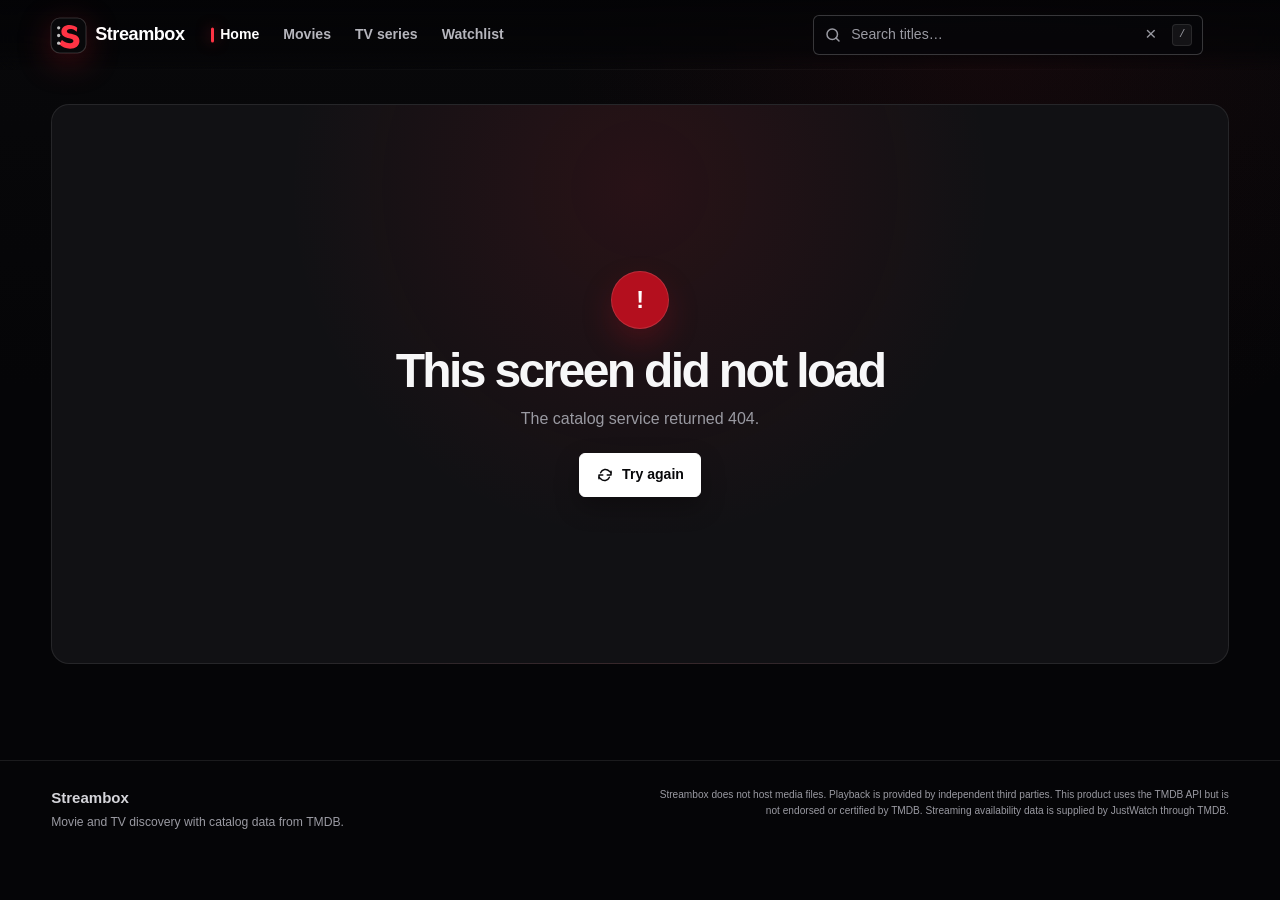
==== commit 10729e82: "Fix Streambox production domain and Worker reliability" ====
--- a/index.html
+++ b/index.html
@@ -14,15 +14,15 @@
   <meta name="robots" content="index, follow, max-image-preview:large, max-snippet:-1, max-video-preview:-1">
   <meta name="referrer" content="strict-origin-when-cross-origin">
 
-  <link rel="canonical" href="https://streambox.robpertua.workers.dev/">
-  <link rel="sitemap" type="application/xml" href="https://streambox.robpertua.workers.dev/sitemap.xml">
+  <link rel="canonical" href="https://streambox.rtnw.online/">
+  <link rel="sitemap" type="application/xml" href="https://streambox.rtnw.online/sitemap.xml">
   <meta property="og:type" content="website">
-  <meta property="og:url" content="https://streambox.robpertua.workers.dev/">
-  <meta property="og:locale" content="en_US">
+  <meta property="og:url" content="https://streambox.rtnw.online/">
+  <meta property="og:locale" content="en_PH">
   <meta property="og:site_name" content="Streambox">
   <meta property="og:title" content="Streambox — Discover Movies &amp; TV Series">
   <meta property="og:description" content="Explore trending movies and TV series, search the TMDB catalog, and build your personal watchlist.">
-  <meta property="og:image" content="https://streambox.robpertua.workers.dev/og-image.jpeg">
+  <meta property="og:image" content="https://streambox.rtnw.online/og-image.jpeg">
   <meta property="og:image:alt" content="Streambox movie and TV catalog">
   <meta property="og:image:type" content="image/jpeg">
   <meta property="og:image:width" content="1200">
@@ -30,7 +30,7 @@
   <meta name="twitter:card" content="summary_large_image">
   <meta name="twitter:title" content="Streambox — Discover Movies &amp; TV Series">
   <meta name="twitter:description" content="Explore trending movies and TV series, search the TMDB catalog, and build your personal watchlist.">
-  <meta name="twitter:image" content="https://streambox.robpertua.workers.dev/og-image.jpeg">
+  <meta name="twitter:image" content="https://streambox.rtnw.online/og-image.jpeg">
   <meta name="twitter:image:alt" content="Streambox movie and TV catalog">
 
   <link rel="icon" href="favicon.ico" sizes="any">
@@ -46,24 +46,24 @@
     "@graph": [
       {
         "@type": "WebSite",
-        "@id": "https://streambox.robpertua.workers.dev/#website",
-        "url": "https://streambox.robpertua.workers.dev/",
+        "@id": "https://streambox.rtnw.online/#website",
+        "url": "https://streambox.rtnw.online/",
         "name": "Streambox",
         "description": "Discover movies and TV series, search the TMDB catalog, and save a personal watchlist.",
         "inLanguage": "en"
       },
       {
         "@type": "WebApplication",
-        "@id": "https://streambox.robpertua.workers.dev/#app",
+        "@id": "https://streambox.rtnw.online/#app",
         "name": "Streambox",
         "description": "A responsive movie and TV discovery catalog powered by TMDB.",
-        "url": "https://streambox.robpertua.workers.dev/",
-        "image": "https://streambox.robpertua.workers.dev/og-image.jpeg",
+        "url": "https://streambox.rtnw.online/",
+        "image": "https://streambox.rtnw.online/og-image.jpeg",
         "applicationCategory": "EntertainmentApplication",
         "operatingSystem": "Any",
         "isAccessibleForFree": true,
         "isPartOf": {
-          "@id": "https://streambox.robpertua.workers.dev/#website"
+          "@id": "https://streambox.rtnw.online/#website"
         },
         "offers": {
           "@type": "Offer",
@@ -160,9 +160,9 @@
   <footer class="site-footer">
     <div>
       <strong>Streambox</strong>
-      <span>Movie and TV discovery, powered by TMDB.</span>
+      <span>Movie and TV discovery with catalog data from TMDB.</span>
     </div>
-    <small>Streambox does not host media files. Playback is provided by independent third parties.</small>
+    <small>Streambox does not host media files. Playback is provided by independent third parties. This product uses the TMDB API but is not endorsed or certified by TMDB. Streaming availability data is supplied by JustWatch through TMDB.</small>
   </footer>
 
   <div class="toast" id="toast" role="status" aria-live="polite" aria-atomic="true"></div>
--- a/styles.css
+++ b/styles.css
@@ -1519,6 +1519,26 @@
   text-transform: uppercase;
 }
 
+.provider-credit {
+  margin: 12px 0 0;
+  color: var(--muted);
+  font-size: 0.67rem;
+  line-height: 1.55;
+}
+
+.provider-credit a {
+  color: var(--text-soft);
+  text-decoration: underline;
+  text-decoration-color: rgba(255, 255, 255, 0.35);
+  text-underline-offset: 3px;
+}
+
+.provider-credit a:hover,
+.provider-credit a:focus-visible {
+  color: #fff;
+  text-decoration-color: var(--brand-bright);
+}
+
 .seasons-grid {
   display: grid;
   grid-template-columns: repeat(auto-fill, minmax(215px, 1fr));
@@ -1890,6 +1910,7 @@
 
 .site-footer small {
   max-width: 580px;
+  line-height: 1.55;
   text-align: right;
 }
 
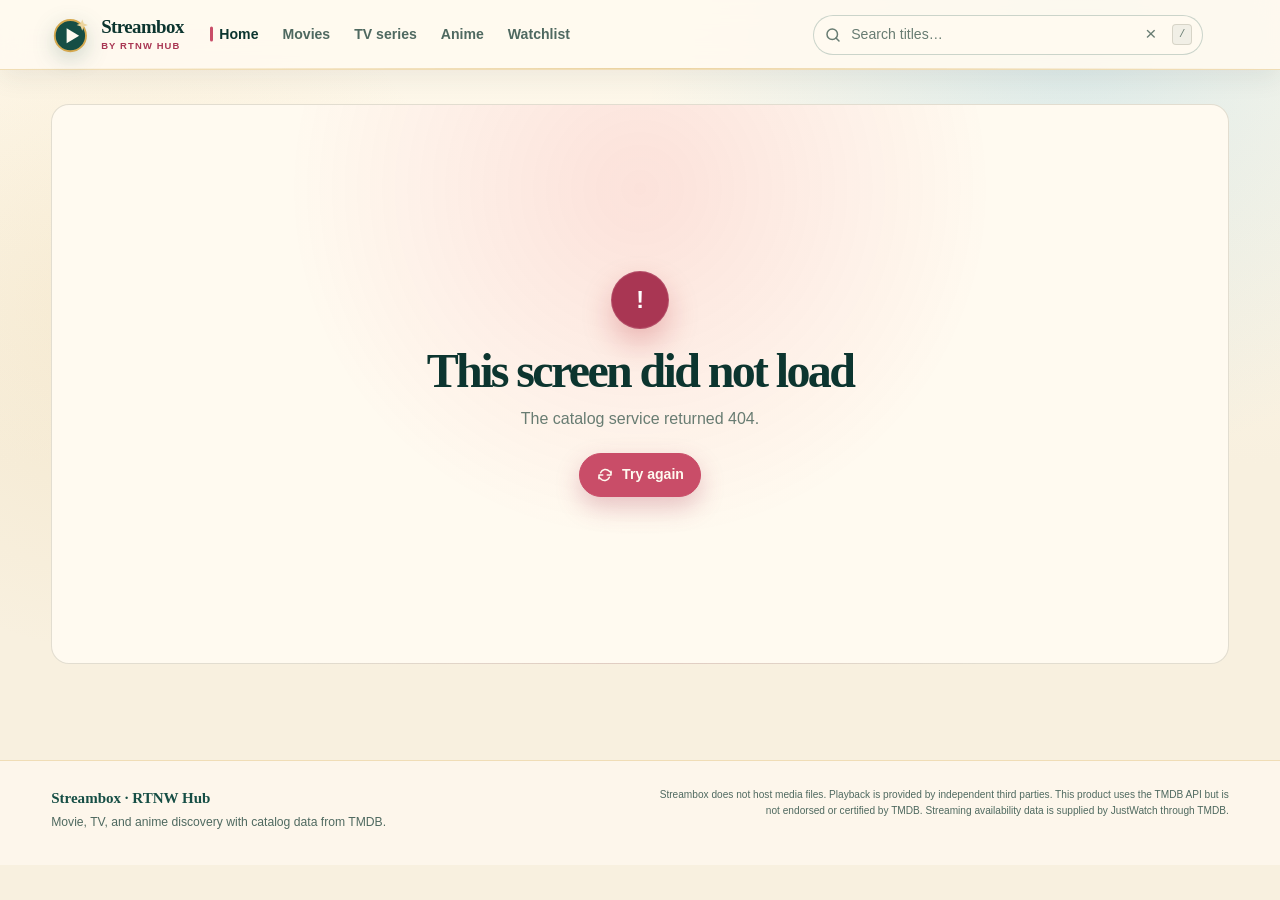
==== commit 18a7636e: "Upgrade players and add RTNW anime experience" ====
--- a/index.html
+++ b/index.html
@@ -1,13 +1,13 @@
 <!doctype html>
-<html lang="en" data-theme="dark">
+<html lang="en" data-theme="rtnw">
 <head>
   <meta charset="utf-8">
   <meta name="viewport" content="width=device-width, initial-scale=1, viewport-fit=cover">
-  <meta name="theme-color" content="#050507">
-  <meta name="color-scheme" content="dark">
+  <meta name="theme-color" content="#fffaf0">
+  <meta name="color-scheme" content="light">
 
-  <title>Streambox — Discover Movies &amp; TV Series</title>
-  <meta name="description" content="Explore and filter trending movies and TV series on Streambox, save a watchlist, and continue from your latest season and episode.">
+  <title>Streambox — Movies, TV Series &amp; Anime</title>
+  <meta name="description" content="Explore movies, TV series, and anime on Streambox, save a watchlist, and continue from your latest season and episode.">
   <meta name="author" content="Streambox">
   <meta name="application-name" content="Streambox">
   <meta name="apple-mobile-web-app-title" content="Streambox">
@@ -20,22 +20,20 @@
   <meta property="og:url" content="https://streambox.rtnw.online/">
   <meta property="og:locale" content="en_PH">
   <meta property="og:site_name" content="Streambox">
-  <meta property="og:title" content="Streambox — Discover Movies &amp; TV Series">
-  <meta property="og:description" content="Explore trending movies and TV series, search the TMDB catalog, and build your personal watchlist.">
+  <meta property="og:title" content="Streambox — Movies, TV Series &amp; Anime">
+  <meta property="og:description" content="Explore trending movies, TV series, and anime, then build your personal watchlist.">
   <meta property="og:image" content="https://streambox.rtnw.online/og-image.jpeg">
   <meta property="og:image:alt" content="Streambox movie and TV catalog">
   <meta property="og:image:type" content="image/jpeg">
   <meta property="og:image:width" content="1200">
   <meta property="og:image:height" content="630">
   <meta name="twitter:card" content="summary_large_image">
-  <meta name="twitter:title" content="Streambox — Discover Movies &amp; TV Series">
-  <meta name="twitter:description" content="Explore trending movies and TV series, search the TMDB catalog, and build your personal watchlist.">
+  <meta name="twitter:title" content="Streambox — Movies, TV Series &amp; Anime">
+  <meta name="twitter:description" content="Explore trending movies, TV series, and anime, then build your personal watchlist.">
   <meta name="twitter:image" content="https://streambox.rtnw.online/og-image.jpeg">
   <meta name="twitter:image:alt" content="Streambox movie and TV catalog">
 
-  <link rel="icon" href="favicon.ico" sizes="any">
   <link rel="icon" href="favicon.svg" type="image/svg+xml">
-  <link rel="apple-touch-icon" href="apple-touch-icon.png">
 
   <link rel="preconnect" href="https://image.tmdb.org" crossorigin>
   <link rel="dns-prefetch" href="https://image.tmdb.org">
@@ -49,14 +47,14 @@
         "@id": "https://streambox.rtnw.online/#website",
         "url": "https://streambox.rtnw.online/",
         "name": "Streambox",
-        "description": "Discover movies and TV series, search the TMDB catalog, and save a personal watchlist.",
+        "description": "Discover movies, TV series, and anime, search the TMDB catalog, and save a personal watchlist.",
         "inLanguage": "en"
       },
       {
         "@type": "WebApplication",
         "@id": "https://streambox.rtnw.online/#app",
         "name": "Streambox",
-        "description": "A responsive movie and TV discovery catalog powered by TMDB.",
+        "description": "A responsive movie, TV, and anime discovery catalog powered by TMDB.",
         "url": "https://streambox.rtnw.online/",
         "image": "https://streambox.rtnw.online/og-image.jpeg",
         "applicationCategory": "EntertainmentApplication",
@@ -89,19 +87,18 @@
     <nav class="nav" aria-label="Primary navigation">
       <a class="brand" href="#/home" aria-label="Streambox home">
         <svg class="brand-mark" viewBox="0 0 64 64" aria-hidden="true">
-          <rect width="64" height="64" rx="16"></rect>
-          <path d="M48 18c-4-3-9-5-14-5-9 0-15 5-15 12 0 8 7 10 14 12 5 1 8 2 8 5 0 2-2 4-6 4-5 0-10-2-15-6l-5 8c5 5 12 8 20 8 10 0 17-5 17-14 0-8-6-11-15-13-5-1-8-2-8-5 0-2 2-4 6-4 4 0 8 1 12 5z"></path>
-          <circle cx="14" cy="18" r="3"></circle>
-          <circle cx="14" cy="32" r="3"></circle>
-          <circle cx="14" cy="46" r="3"></circle>
+          <circle cx="31" cy="33" r="25"></circle>
+          <path class="brand-play" d="m25 21 20 12-20 12Z"></path>
+          <path class="brand-star" d="m50 7 2.5 6.5L59 16l-6.5 2.5L50 25l-2.5-6.5L41 16l6.5-2.5z"></path>
         </svg>
-        <span class="brand-name">Streambox</span>
+        <span class="brand-copy"><strong>Streambox</strong><small>by RTNW Hub</small></span>
       </a>
 
       <div class="tabs desktop-tabs" aria-label="Browse">
         <a href="#/home" data-tab>Home</a>
         <a href="#/movies" data-tab>Movies</a>
         <a href="#/tv" data-tab>TV series</a>
+        <a href="#/anime" data-tab>Anime</a>
         <a href="#/watchlist" data-tab>Watchlist</a>
       </div>
 
@@ -111,7 +108,7 @@
             <circle cx="11" cy="11" r="7"></circle>
             <path d="m20 20-4-4"></path>
           </svg>
-          <label class="visually-hidden" for="q">Search movies and TV series</label>
+          <label class="visually-hidden" for="q">Search movies, TV series, and anime</label>
           <input id="q" type="search" role="combobox" placeholder="Search titles…" autocomplete="off" aria-autocomplete="list" aria-haspopup="listbox" aria-controls="suggest" aria-expanded="false">
           <button class="search-clear" id="searchClear" type="button" aria-label="Clear search" hidden>×</button>
           <kbd class="kbd" aria-hidden="true">/</kbd>
@@ -142,6 +139,10 @@
           <svg viewBox="0 0 24 24" aria-hidden="true"><rect x="3" y="5" width="18" height="14" rx="2"></rect><path d="m8 2 4 3 4-3"></path></svg>
           TV series
         </a>
+        <a href="#/anime" data-tab class="mobile-menu-item">
+          <svg viewBox="0 0 24 24" aria-hidden="true"><path d="M12 3c4.7 0 8 3.5 8 8.2 0 5-3.7 8.8-8 9.8-4.3-1-8-4.8-8-9.8C4 6.5 7.3 3 12 3Z"></path><path d="m8 11 2 2 6-5"></path></svg>
+          Anime
+        </a>
         <a href="#/watchlist" data-tab class="mobile-menu-item">
           <svg viewBox="0 0 24 24" aria-hidden="true"><path d="M6 4a2 2 0 0 1 2-2h8a2 2 0 0 1 2 2v18l-6-4-6 4Z"></path></svg>
           Watchlist
@@ -152,15 +153,15 @@
 
   <main id="app" tabindex="-1" aria-live="polite" aria-busy="true">
     <section class="seo-fallback">
-      <h1>Discover movies and TV series with Streambox</h1>
-      <p>Explore trending titles from the TMDB catalog, search for movies and shows, save a personal watchlist, and continue watching across visits.</p>
+      <h1>Discover movies, TV series, and anime with Streambox</h1>
+      <p>Explore trending titles from the TMDB catalog, save a personal watchlist, and continue watching across visits.</p>
     </section>
   </main>
 
   <footer class="site-footer">
     <div>
-      <strong>Streambox</strong>
-      <span>Movie and TV discovery with catalog data from TMDB.</span>
+      <strong>Streambox · RTNW Hub</strong>
+      <span>Movie, TV, and anime discovery with catalog data from TMDB.</span>
     </div>
     <small>Streambox does not host media files. Playback is provided by independent third parties. This product uses the TMDB API but is not endorsed or certified by TMDB. Streaming availability data is supplied by JustWatch through TMDB.</small>
   </footer>
--- a/styles.css
+++ b/styles.css
@@ -2280,3 +2280,236 @@
     transition-duration: 0.01ms !important;
   }
 }
+
+/* RTNW house theme ------------------------------------------------------- */
+
+:root {
+  --bg: #f8f0df;
+  --bg-soft: #f1e6cf;
+  --surface: #fffaf0;
+  --surface-raised: #f7ecd7;
+  --surface-hover: #efdfc1;
+  --text: #24312d;
+  --text-soft: #38574f;
+  --muted: #687c72;
+  --muted-strong: #4f6960;
+  --line: rgba(96, 88, 63, 0.18);
+  --line-strong: rgba(22, 78, 69, 0.25);
+  --brand: #c94d68;
+  --brand-bright: #db607a;
+  --brand-deep: #a93653;
+  --focus: #2f8f83;
+  --success: #2f8f83;
+  --danger: #a93653;
+  --shadow-card: 0 18px 45px rgba(47, 65, 56, 0.16);
+  --shadow-float: 0 28px 75px rgba(34, 49, 43, 0.22);
+  --display-font: Georgia, "Times New Roman", serif;
+}
+
+html { color-scheme: light; }
+
+body {
+  background: var(--bg);
+}
+
+body::before {
+  background:
+    radial-gradient(circle at 84% 4%, rgba(105, 191, 232, 0.22), transparent 27rem),
+    radial-gradient(circle at 10% 34%, rgba(214, 169, 79, 0.12), transparent 22rem),
+    linear-gradient(180deg, #fff9ec 0, var(--bg) 29rem);
+}
+
+::selection { color: #fffaf0; }
+
+.site-header {
+  background: rgba(255, 250, 240, 0.9);
+  border-bottom: 1px solid rgba(214, 169, 79, 0.36);
+  box-shadow: 0 8px 26px rgba(36, 49, 45, 0.08);
+}
+
+.site-header::after {
+  background: linear-gradient(90deg, transparent, #d6a94f, transparent);
+  opacity: 0.5;
+}
+
+.brand { gap: 10px; }
+
+.brand-mark {
+  width: 40px;
+  height: 40px;
+  filter: drop-shadow(0 7px 11px rgba(22, 78, 69, 0.22));
+}
+
+.brand-mark circle {
+  fill: #164e45;
+  stroke: #d6a94f;
+  stroke-width: 3;
+}
+
+.brand-mark .brand-play { fill: #fffaf0; }
+.brand-mark .brand-star { fill: #ecd59e; }
+
+.brand-copy { display: grid; line-height: 1; }
+.brand-copy strong {
+  color: #0c352f;
+  font-family: var(--display-font);
+  font-size: 1.18rem;
+  letter-spacing: -0.03em;
+}
+.brand-copy small {
+  margin-top: 4px;
+  color: #a93653;
+  font-size: 0.59rem;
+  font-weight: 850;
+  letter-spacing: 0.12em;
+  text-transform: uppercase;
+}
+
+.tabs a:hover,
+.tabs a.active,
+.mobile-menu-item:hover,
+.mobile-menu-item.active { color: #0c352f; }
+
+.tabs a.active::before,
+.mobile-menu-item.active::before {
+  background: #c94d68;
+  box-shadow: none;
+}
+
+.search {
+  color: var(--muted);
+  background: rgba(255, 250, 240, 0.78);
+  border-color: rgba(22, 78, 69, 0.22);
+  border-radius: 999px;
+}
+
+.search:focus-within {
+  color: #164e45;
+  background: #fffaf0;
+  border-color: #2f8f83;
+  box-shadow: 0 0 0 3px rgba(47, 143, 131, 0.13);
+}
+
+.search input { color: #24312d; }
+.search-clear:hover { color: #164e45; background: rgba(22, 78, 69, 0.08); }
+.kbd { background: rgba(22, 78, 69, 0.06); }
+.suggest { background: rgba(255, 250, 240, 0.98); }
+.suggest-item:hover,
+.suggest-item[aria-selected="true"] { background: rgba(214, 169, 79, 0.12); }
+.suggest-all { color: #164e45; background: rgba(201, 77, 104, 0.08); }
+.suggest-all:hover { color: #a93653; background: rgba(201, 77, 104, 0.14); }
+
+.mobile-menu-btn { color: #164e45; background: rgba(22, 78, 69, 0.06); }
+.mobile-menu-btn:hover { color: #0c352f; background: rgba(22, 78, 69, 0.12); }
+.mobile-menu { background: rgba(12, 53, 47, 0.5); }
+.mobile-menu-content { background: #fffaf0; }
+.mobile-menu-item:hover,
+.mobile-menu-item.active { background: rgba(214, 169, 79, 0.13); }
+
+.hero { background: #0c352f; }
+.hero h1 { color: #fffaf0; font-weight: 700; letter-spacing: -0.045em; }
+.hero .eyebrow { color: #ecd59e; }
+.hero .eyebrow span::before { background: #c94d68; box-shadow: none; }
+.hero-shade {
+  background:
+    linear-gradient(90deg, rgba(7, 30, 27, 0.97), rgba(7, 30, 27, 0.79) 30%, rgba(7, 30, 27, 0.22) 61%, transparent),
+    linear-gradient(0deg, var(--bg) 0%, rgba(12, 53, 47, 0.62) 18%, transparent 54%),
+    linear-gradient(180deg, rgba(12, 53, 47, 0.48), transparent 24%);
+}
+.hero-no-image {
+  background:
+    radial-gradient(circle at 72% 35%, rgba(201, 77, 104, 0.42), transparent 24rem),
+    linear-gradient(118deg, #0c352f 18%, #164e45 68%, #102f2b);
+}
+.hero-no-image::after { background: rgba(214, 169, 79, 0.12); }
+
+.btn { border-radius: 999px; }
+.btn:hover { border-color: rgba(22, 78, 69, 0.4); }
+.btn-accent {
+  color: #fffaf0;
+  background: #c94d68;
+  border-color: #c94d68;
+  box-shadow: 0 10px 24px rgba(169, 54, 83, 0.28);
+}
+.btn-accent:hover { color: #fffaf0; background: #a93653; border-color: #a93653; }
+.btn-quiet { color: #fffaf0; background: rgba(22, 78, 69, 0.86); }
+.btn-quiet:hover { background: #0c352f; }
+
+.section-title,
+.page-title,
+.detail-title,
+.state-title {
+  color: #0c352f;
+  font-family: var(--display-font);
+}
+.section-title { font-size: clamp(1.35rem, 2.25vw, 1.78rem); font-weight: 700; }
+.section-title::before { background: linear-gradient(#c94d68, #d6a94f); }
+.section-link:hover { color: #a93653; }
+
+.media-card,
+.filter-bar,
+.detail-panel,
+.state-card,
+.season-card,
+.episode-card {
+  background: rgba(255, 250, 240, 0.88);
+  border-color: rgba(214, 169, 79, 0.3);
+}
+.media-card:hover { border-color: rgba(214, 169, 79, 0.78); box-shadow: var(--shadow-card); }
+.media-card:hover .card-title { color: #a93653; }
+.media-badge { background: rgba(12, 53, 47, 0.9); }
+.filter-input,
+.select { color: #24312d; background: #fffaf0; border-color: rgba(22, 78, 69, 0.22); }
+
+.player-panel {
+  background: #0c352f;
+  border-color: rgba(214, 169, 79, 0.55);
+  box-shadow: 0 22px 60px rgba(12, 53, 47, 0.24);
+}
+.player-shell { background: #071f1c; }
+.player-loading { color: #fffaf0; background: #071f1c; }
+.player-loading.failed {
+  inset: auto 12px 12px;
+  width: auto;
+  min-height: 0;
+  padding: 12px 16px;
+  color: #fffaf0;
+  background: rgba(12, 53, 47, 0.94);
+  border: 1px solid rgba(214, 169, 79, 0.5);
+  border-radius: 12px;
+  pointer-events: auto;
+}
+
+.skip-intro {
+  position: absolute;
+  right: clamp(12px, 2vw, 24px);
+  bottom: clamp(12px, 2vw, 24px);
+  z-index: 4;
+  min-height: 42px;
+  padding: 9px 15px;
+  color: #fffaf0;
+  background: rgba(12, 53, 47, 0.94);
+  border: 1px solid #d6a94f;
+  border-radius: 999px;
+  box-shadow: 0 10px 28px rgba(0, 0, 0, 0.34);
+  cursor: pointer;
+  font-weight: 800;
+}
+.skip-intro:hover { color: #0c352f; background: #ecd59e; }
+.skip-intro[hidden] { display: none; }
+
+.source-help strong { color: #164e45; }
+.anime-page-head { padding-bottom: 14px; border-bottom: 1px solid rgba(214, 169, 79, 0.44); }
+.site-footer { color: #4f6960; background: rgba(255, 250, 240, 0.68); border-color: rgba(214, 169, 79, 0.34); }
+.site-footer strong { color: #164e45; font-family: var(--display-font); }
+
+@media (max-width: 760px) {
+  .brand-copy small { display: none; }
+  .brand-copy strong { font-size: 1.02rem; }
+  .brand-mark { width: 35px; height: 35px; }
+}
+
+@media (max-width: 500px) {
+  .brand-copy { display: none; }
+  .skip-intro { right: 9px; bottom: 9px; min-height: 38px; padding: 8px 12px; font-size: 0.78rem; }
+}
